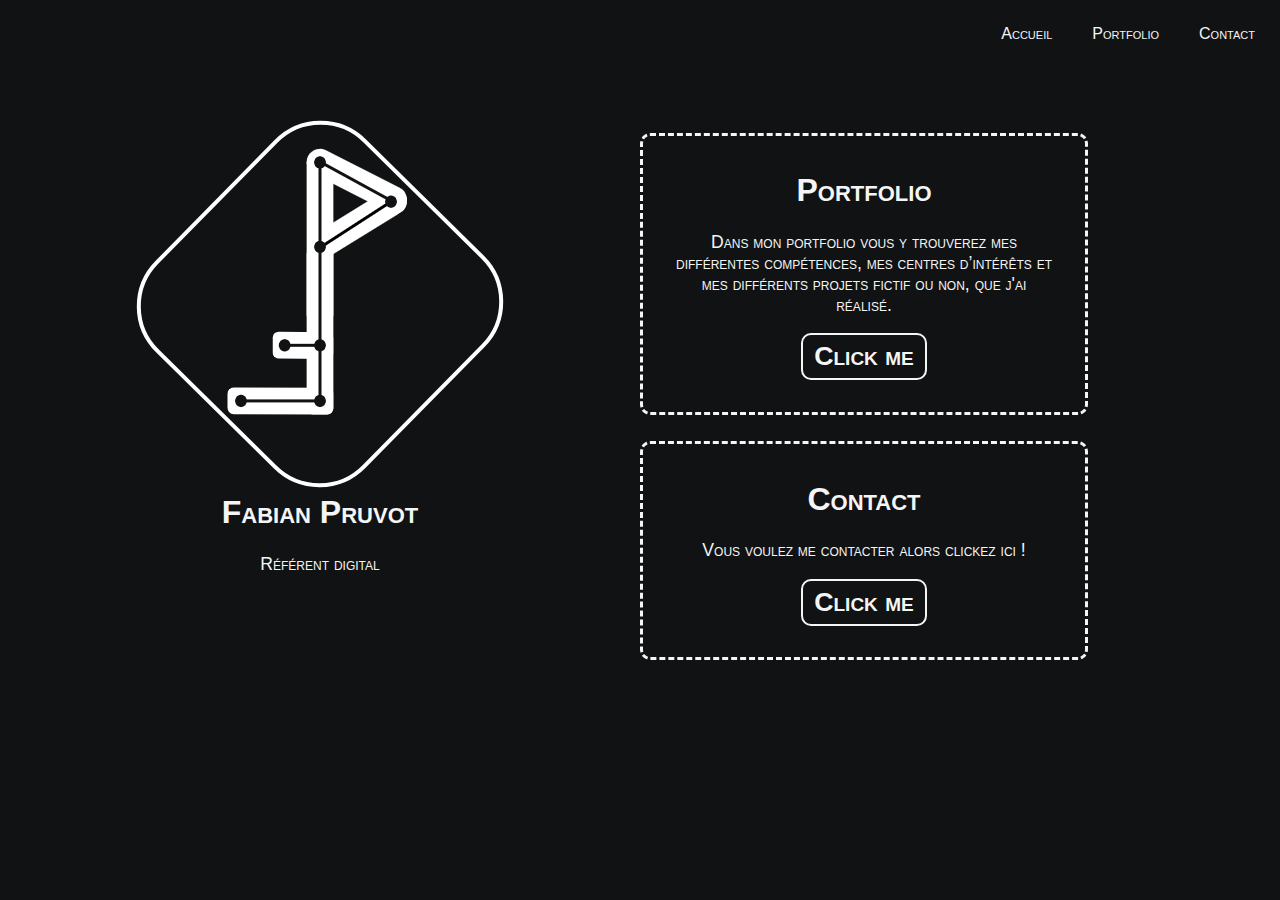
==== index.html @ a956ab96 "Debut du projet" ====
<!DOCTYPE html>
<html>
<head>
    <meta charset="utf-8" />
    <meta http-equiv="X-UA-Compatible" content="IE=edge">
    <title>Page Title</title>
    <meta name="viewport" content="width=device-width, initial-scale=1">
    <link rel="stylesheet" type="text/css" media="screen" href="CSS/app.css" />

</head>
<body>
    <header class= "nav color">
        <nav class="kiwi" id="kiwi">
        <div class="menus" id="menus"> <i class="fas fa-bars"></i></div>
        <ul>
        <li><a href="#" class="style"> Accueil</a></li>
        <li><a href="Portfolio.html" class="style"> Portfolio</a></li>
        <li><a href="Contact.html" class="style"> Contact</a></li>
        </ul>
        </nav>
</header>
<main class="pad">
<main class="logo">
<img class="laclé" src="images/Logo.png" alt="logo">
<h1 class="nom">Fabian Pruvot</h1>
<p class="nom"> Référent digital</p>
<aside>

</aside>
</main>
<main class="callact">
    <aside class="border">
        <h1>Portfolio</h1>
        <p>Dans mon portfolio vous y trouverez mes différentes compétences, mes centres d’intérêts et mes différents projets fictif ou non, que j'ai réalisé.</p>
        <Button class="butte"><h1> Click me </h1></Button>
    </aside>
        
</main>
<main class="callact">
        <aside class="border">
        <h1>Contact</h1>
        <p>Vous voulez me contacter alors clickez ici !</p>
        <Button class="butte"><h1> Click me </h1></Button>
        </aside>
</main>
</main>
    
</body>
<script src="JS/script.js"></script>
</html>
---- CSS/app.css ----
/* générale*/
*{
    box-sizing: border-box;
}
body{
    background-color: #101214;
    font-family: Arial, Helvetica, sans-serif;
    margin: 0;
    font-variant: small-caps;
}
h1{
    font-size: 2em;
    margin:5px;
    font-variant: small-caps;
}
p{
    font-size:1.1em;
}
.border{
    border: 3px dashed whitesmoke;
    border-radius: 10px 10px 10px 10px;
    display: flex;
    align-items: center;
    flex-direction: column;
    text-align: center;
    margin: 3%;
    padding: 7%;
    width: 100%;
}
.pad{
    padding-top: 4%;
    }
/*  NAV BAR */
.style {
    transition: all 600ms ease-in-out;
    -webkit-transition: all 600ms ease-in-out;
    -moz-transition: all 600ms ease-in-out;
    -o-transition: all 600ms ease-in-out; 
    color: whitesmoke;
    border-radius: 10px 10px 10px 10px;
    text-decoration: none;
}
.kiwi ul{
    margin: 0;
    padding: 0;
    list-style: none;
    text-align: center;  
}
header{
    display: flex;
    justify-content: flex-end;
    padding: 5px;
}
.kiwi a{
    display: block;
    padding: 20px 0;
    text-align: right;
}
.kiwi ul.show{
    display:block;   
}
li a:hover{
    background-color: whitesmoke;
    padding: 20px;
}
.style:hover{
    color: #101214;
}
/* Adaptation Nav bar */
@media screen and
(min-width: 700px){
    header ul{
    display: flex;
    justify-content: flex-end;
    }
    .menus{
        display: none;   
    }
    .kiwi ul{
        display: flex;   
    }
    .kiwi a{
        padding: 20px;
    }
}

/* Appel a l'action et boutton*/
.callact{
    display: flex;
    justify-content: center;
    align-items: center;
    flex-direction: column;
    float: right;
    width: 50%;
    color: whitesmoke;
    padding-right: 15%;

}
.butte{
    background-color: rgba(0, 0, 0, 0);
    color:whitesmoke;
    border: 2px solid whitesmoke;
    border-radius: 10px 10px 10px 10px;
}
/* LOGO */
@keyframes tourbiLol{
    0%{
    -webkit-transform: rotate(180deg);
    -moz-transform: rotate(180deg);
    -o-transform: rotate(180deg);
    -ms-transform: rotate(180deg);
    transform: rotate(180deg);
    }
}
.laclé{
    animation: 1s ease-out 0s 1 tourbiLol;
}
.logo{
    display: flex;
    justify-content: center;
    align-items: center;
    flex-direction: column;
    float: left;
    width: 50%;
    color: whitesmoke;
}
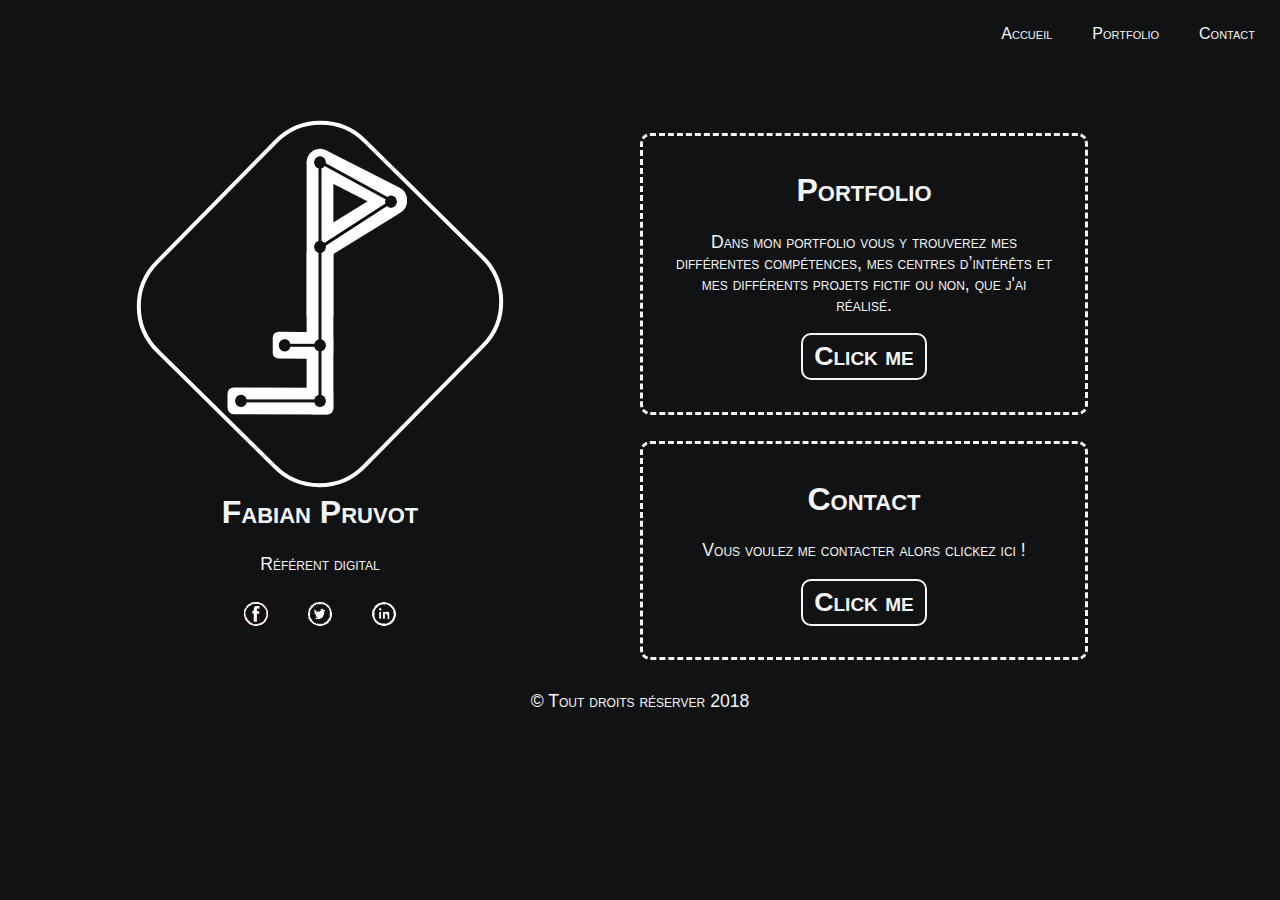
==== commit 08045cca: "ajout CSS logo résaux sociaux et responsive" ====
--- a/index.html
+++ b/index.html
@@ -24,6 +24,11 @@
 <img class="laclé" src="images/Logo.png" alt="logo">
 <h1 class="nom">Fabian Pruvot</h1>
 <p class="nom"> Référent digital</p>
+<main class="Zone_res">
+<div class="resocial"><img src="images/icone-2.png" alt=""></div>
+<div class="resocial"><img src="images/icone-3.png" alt=""></div>
+<div class="resocial"><img  src="images/icone-4.png" alt=""></div>
+</main>
 <aside>
 
 </aside>
@@ -32,19 +37,23 @@
     <aside class="border">
         <h1>Portfolio</h1>
         <p>Dans mon portfolio vous y trouverez mes différentes compétences, mes centres d’intérêts et mes différents projets fictif ou non, que j'ai réalisé.</p>
-        <Button class="butte"><h1> Click me </h1></Button>
+        <a href="Portfolio.html"><Button class="butte"><h1>Click me</h1></Button></a>
     </aside>
-        
 </main>
+
 <main class="callact">
         <aside class="border">
         <h1>Contact</h1>
         <p>Vous voulez me contacter alors clickez ici !</p>
-        <Button class="butte"><h1> Click me </h1></Button>
+        <a href="Contact.html"><Button class="butte"><h1> Click me </h1></Button></a>
         </aside>
 </main>
 </main>
-    
+<div class= "clear"></div>
+    <footer>
+           <p> &copy; Tout droits réserver 2018</p>
+    </footer>
 </body>
+
 <script src="JS/script.js"></script>
 </html>--- a/CSS/app.css
+++ b/CSS/app.css
@@ -102,6 +102,10 @@
     border: 2px solid whitesmoke;
     border-radius: 10px 10px 10px 10px;
 }
+.butte:hover {
+    background-color: rgba(255, 255, 255, 1);
+    color: #101214;
+}
 /* LOGO */
 @keyframes tourbiLol{
     0%{
@@ -113,7 +117,7 @@
     }
 }
 .laclé{
-    animation: 1s ease-out 0s 1 tourbiLol;
+    animation: 0.8s ease-out 0s 1 tourbiLol;
 }
 .logo{
     display: flex;
@@ -123,4 +127,39 @@
     float: left;
     width: 50%;
     color: whitesmoke;
+}
+.Zone_res{
+    display: flex;
+    justify-content: space-around;
+    width: 30%;
+}
+.resocial img{
+    -webkit-transition: all 0.5s ease;
+    transition: all 0.5s ease;
+    padding: 10px;
+}
+.resocial:hover img{
+    -webkit-transform: rotate(-90deg);
+    transform: rotate(-90deg);
+}
+@media screen and
+(max-width: 700px){
+    .logo{
+        float:none;
+        width:100%;
+    }
+    .laclé{
+        width: 80%;
+    }
+    .callact{
+        width:100%;
+        padding-left: 15%;
+    }
+}
+.clear{
+    clear: both;
+}
+footer{
+    text-align: center;
+    color: whitesmoke;
 }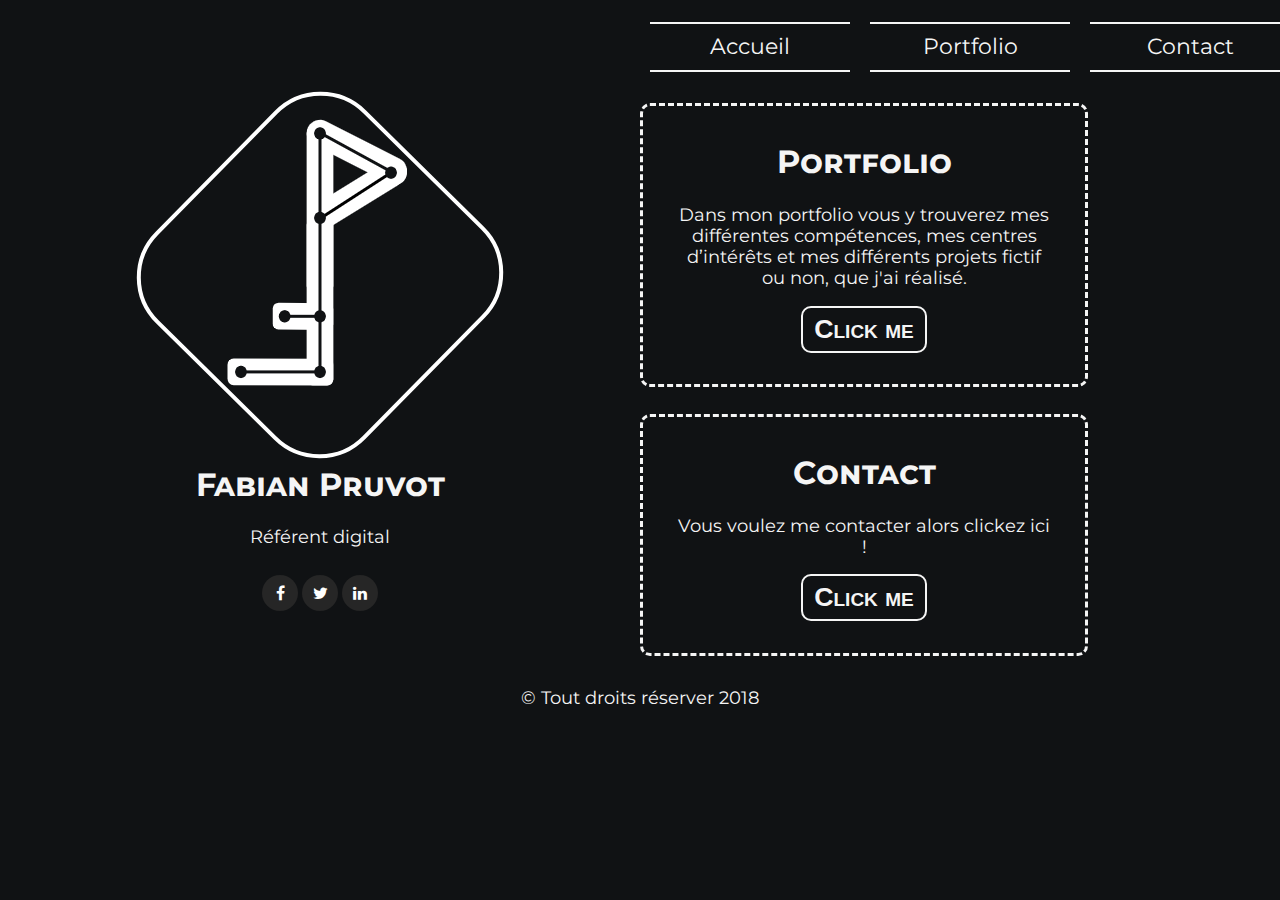
==== commit 9e9c7535: "refonte de la nav bar" ====
--- a/index.html
+++ b/index.html
@@ -6,29 +6,47 @@
     <title>Page Title</title>
     <meta name="viewport" content="width=device-width, initial-scale=1">
     <link rel="stylesheet" type="text/css" media="screen" href="CSS/app.css" />
-
+    <link href="https://stackpath.bootstrapcdn.com/font-awesome/4.7.0/css/font-awesome.min.css" rel="stylesheet">
 </head>
 <body>
-    <header class= "nav color">
-        <nav class="kiwi" id="kiwi">
-        <div class="menus" id="menus"> <i class="fas fa-bars"></i></div>
+    <header>
         <ul>
-        <li><a href="#" class="style"> Accueil</a></li>
-        <li><a href="Portfolio.html" class="style"> Portfolio</a></li>
-        <li><a href="Contact.html" class="style"> Contact</a></li>
+        <li>
+            <a href="#">
+            <span></span>
+            <span></span>
+            <span></span>
+            <span></span>
+            <p>Accueil</p>
+        </a></li>
+        <li>
+                <a href="Portfolio.html">
+                <span></span>
+                <span></span>
+                <span></span>
+                <span></span>
+                <p>Portfolio</p>
+        </a></li>
+        <li>
+                <a href="Contact.html">
+                <span></span>
+                <span></span>
+                <span></span>
+                <span></span>
+                <p>Contact</p>
+        </a></li>
         </ul>
-        </nav>
 </header>
 <main class="pad">
 <main class="logo">
 <img class="laclé" src="images/Logo.png" alt="logo">
 <h1 class="nom">Fabian Pruvot</h1>
 <p class="nom"> Référent digital</p>
-<main class="Zone_res">
-<div class="resocial"><img src="images/icone-2.png" alt=""></div>
-<div class="resocial"><img src="images/icone-3.png" alt=""></div>
-<div class="resocial"><img  src="images/icone-4.png" alt=""></div>
-</main>
+<div class="social-icons">
+    <a href="#"><i class="fa fa-facebook" aria-hidden="true"></i></a>
+    <a href="#"><i class="fa fa-twitter" aria-hidden="true"></i></a>
+    <a href="#"><i class="fa fa-linkedin" aria-hidden="true"></i></a>
+</div>
 <aside>
 
 </aside>
--- a/CSS/app.css
+++ b/CSS/app.css
@@ -1,12 +1,19 @@
+@import url('https://fonts.googleapis.com/css?family=Montserrat');
 /* générale*/
 *{
     box-sizing: border-box;
 }
 body{
     background-color: #101214;
-    font-family: Arial, Helvetica, sans-serif;
+    font-family: 'Montserrat', sans-serif;
     margin: 0;
-    font-variant: small-caps;
+    padding: 0;
+    color: whitesmoke;
+    
+}
+p{
+    color: whitesmoke;
+    
 }
 h1{
     font-size: 2em;
@@ -28,61 +35,9 @@
     width: 100%;
 }
 .pad{
-    padding-top: 4%;
+    padding-top: 7%;
     }
 /*  NAV BAR */
-.style {
-    transition: all 600ms ease-in-out;
-    -webkit-transition: all 600ms ease-in-out;
-    -moz-transition: all 600ms ease-in-out;
-    -o-transition: all 600ms ease-in-out; 
-    color: whitesmoke;
-    border-radius: 10px 10px 10px 10px;
-    text-decoration: none;
-}
-.kiwi ul{
-    margin: 0;
-    padding: 0;
-    list-style: none;
-    text-align: center;  
-}
-header{
-    display: flex;
-    justify-content: flex-end;
-    padding: 5px;
-}
-.kiwi a{
-    display: block;
-    padding: 20px 0;
-    text-align: right;
-}
-.kiwi ul.show{
-    display:block;   
-}
-li a:hover{
-    background-color: whitesmoke;
-    padding: 20px;
-}
-.style:hover{
-    color: #101214;
-}
-/* Adaptation Nav bar */
-@media screen and
-(min-width: 700px){
-    header ul{
-    display: flex;
-    justify-content: flex-end;
-    }
-    .menus{
-        display: none;   
-    }
-    .kiwi ul{
-        display: flex;   
-    }
-    .kiwi a{
-        padding: 20px;
-    }
-}
 
 /* Appel a l'action et boutton*/
 .callact{
@@ -103,16 +58,13 @@
     border-radius: 10px 10px 10px 10px;
 }
 .butte:hover {
+    transition: all 400ms ease-in-out;
     background-color: rgba(255, 255, 255, 1);
     color: #101214;
 }
 /* LOGO */
 @keyframes tourbiLol{
     0%{
-    -webkit-transform: rotate(180deg);
-    -moz-transform: rotate(180deg);
-    -o-transform: rotate(180deg);
-    -ms-transform: rotate(180deg);
     transform: rotate(180deg);
     }
 }
@@ -127,20 +79,6 @@
     float: left;
     width: 50%;
     color: whitesmoke;
-}
-.Zone_res{
-    display: flex;
-    justify-content: space-around;
-    width: 30%;
-}
-.resocial img{
-    -webkit-transition: all 0.5s ease;
-    transition: all 0.5s ease;
-    padding: 10px;
-}
-.resocial:hover img{
-    -webkit-transform: rotate(-90deg);
-    transform: rotate(-90deg);
 }
 @media screen and
 (max-width: 700px){
@@ -156,10 +94,243 @@
         padding-left: 15%;
     }
 }
+/* Portfolio carte et détail */
+.detail{
+    text-align: justify;
+    float: right;
+    width: 60%;
+    padding-right: 5%;
+}
+.card{
+    display: inline-flex;
+    top:10%;
+    left:10%;
+    width:300px;
+    height: 400px;
+    transform-style: preserve-3d;
+    perspective: 600px;
+    transition: 0.5s;
+}
+.card .front{
+    position:absolute;
+    top:0;
+    left:0;
+    width: 100%;
+    height: 100%;
+    background: #000;
+    backface-visibility: hidden;
+    transform:rotateX(0deg);
+    transition: 0.5s;
+}
+.card .back{
+    position:absolute;
+
+    left:0;
+    width: 100%;
+    height: 100%;
+    background: #000;
+    transform:rotateX(180deg);
+    transition: 0.5s;
+}
+.card:hover .front{
+    transform:rotateX(-180deg);
+}
+.card:hover .back{
+    transform:rotateX(0deg);
+}
+.card .back .details{
+    position: absolute;
+    top: 50%;
+    left: 0;
+    width: 100%;
+    transform: translateY(-50%);
+    text-align: center;
+    padding: 20px;
+    box-sizing: border-box;
+}
+.card .back .details h2{
+    margin: 0;
+    padding: 0;
+    font-size: 24px;
+    color: #fff;
+}
+.card .back .details h2 span{
+    color: #a7a7a7;
+    font-size: 16px;
+}
+.social-icons{
+    padding:10px 0;
+}
+.social-icons a{
+    display: inline-block;
+    width: 36px;
+    height: 36px;
+    text-align: center;
+    background: #262626;
+    color: #fff;
+    text-decoration: none;
+    border-radius: 50%;
+    transition: 0.5s;
+}
+.social-icons a .fa{
+    line-height: 36px;
+}
+.social-icons a:hover{
+    background: #919191;
+}
+.card .back::before{
+    content: '';
+    position: absolute;
+    top:0;
+    width: 100%;
+    height: 100%;
+    background: rgba(255, 255, 255, 0.2)
+}
+/* Portfolio mise en page */
+.flex{
+    display:flex;
+    float:left;
+    width: 40%;
+    justify-content: center;
+
+}
+.projet{ 
+display: flex;
+    width: 100%;
+    justify-content: center;
+}
+.nav_projet{
+    display: flex;
+    justify-content: center;
+    padding: 0;
+    list-style: none;
+
+}
+.pcnprojet{
+    padding: 20px;
+    color: white;
+}
+@media screen and
+(max-width: 700px){ 
+    .detail{
+        width: 95%;
+    }
+    .flex{
+        width: 100%;
+    }
+}
+/* refonte nav bar jolie jolie */
+ul{
+    position: absolute;
+    left: 50%;
+    margin:0;
+    padding: 0;
+    display: flex;
+}
+ul li{
+    list-style: none;
+    
+
+}
+ul li a{
+    display: block;
+    position: relative;
+    line-height: 50px;
+    width: 200px;
+    height: 50px;
+    margin:0 10px;
+    font-size: 20px;
+    text-align: center;
+    text-decoration: none;
+    transition: .5s;
+}
+ul li a span{
+    position: absolute;
+    transition: transform .5s;
+}
+ul li a span:nth-child(1),
+ul li a span:nth-child(3)
+{
+    width: 100%;
+    height: 2px;
+    background: whitesmoke;
+}
+ul li a span:nth-child(1)
+{
+    top: 0;
+    left: 0;
+    transform-origin: right;
+
+}
+ul li a:hover span:nth-child(1){
+    transform: scaleX(0);
+    transform-origin: left;
+    transition: transform .5s;
+}
+
+ul li a span:nth-child(3)
+{
+    bottom: 0;
+    left: 0;
+    transform-origin: left;
+
+}
+ul li a:hover span:nth-child(3){
+    transform: scaleX(0);
+    transform-origin: right;
+    transition: transform .5s;
+}
+
+ul li a span:nth-child(2),
+ul li a span:nth-child(4)
+{
+    width: 2px;
+    height: 100%;
+    background: whitesmoke;
+}
+ul li a span:nth-child(2)
+{
+    top: 0;
+    left: 0;
+    transform: scale(0);
+    transform-origin: bottom;
+
+}
+ul li a:hover span:nth-child(2){
+    transform: scale(1);
+    transform-origin: top;
+    transition: transform .5s;
+}
+
+ul li a span:nth-child(4)
+{
+    top: 0;
+    right: 0;
+    transform: scale(0);
+    transform-origin: top;
+
+}
+ul li a:hover span:nth-child(4){
+    transform: scale(1);
+    transform-origin: bottom;
+    transition: transform .5s;
+}
+@media screen and
+(max-width: 700px){
+    ul{
+        display: none;
+    }
+}
+
+
+/* Projet */
+
+
 .clear{
     clear: both;
 }
 footer{
     text-align: center;
     color: whitesmoke;
-}+}
+
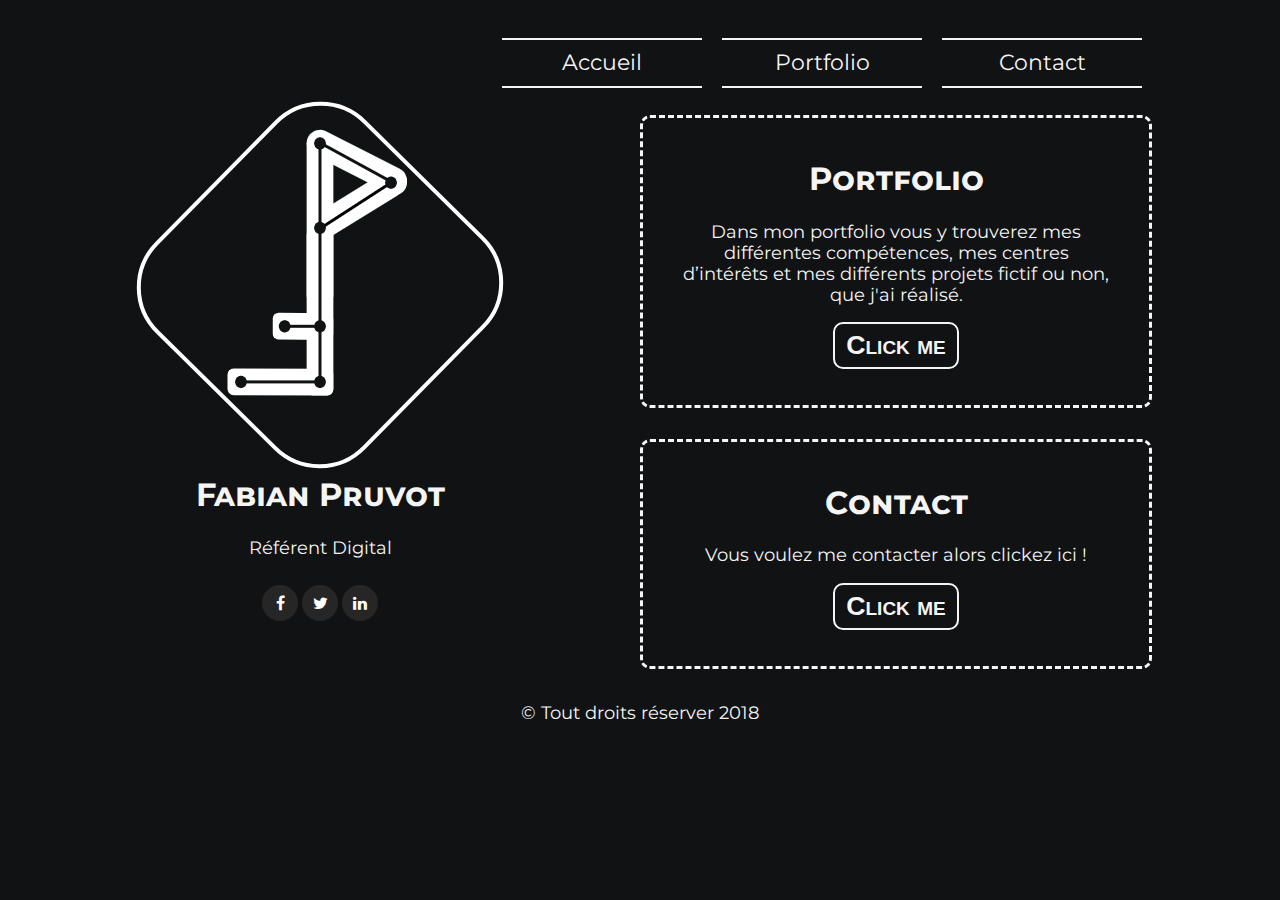
==== commit 62a4dd8b: "Ajout des slides mise en pages des projets classement des @media" ====
--- a/index.html
+++ b/index.html
@@ -10,6 +10,7 @@
 </head>
 <body>
     <header>
+        <div class="nav">
         <ul>
         <li>
             <a href="#">
@@ -36,12 +37,13 @@
                 <p>Contact</p>
         </a></li>
         </ul>
+    </div>
 </header>
 <main class="pad">
 <main class="logo">
 <img class="laclé" src="images/Logo.png" alt="logo">
 <h1 class="nom">Fabian Pruvot</h1>
-<p class="nom"> Référent digital</p>
+<p class="nom"> Référent Digital</p>
 <div class="social-icons">
     <a href="#"><i class="fa fa-facebook" aria-hidden="true"></i></a>
     <a href="#"><i class="fa fa-twitter" aria-hidden="true"></i></a>
--- a/CSS/app.css
+++ b/CSS/app.css
@@ -8,12 +8,10 @@
     font-family: 'Montserrat', sans-serif;
     margin: 0;
     padding: 0;
-    color: whitesmoke;
-    
+    color: whitesmoke;  
 }
 p{
     color: whitesmoke;
-    
 }
 h1{
     font-size: 2em;
@@ -34,10 +32,6 @@
     padding: 7%;
     width: 100%;
 }
-.pad{
-    padding-top: 7%;
-    }
-/*  NAV BAR */
 
 /* Appel a l'action et boutton*/
 .callact{
@@ -48,8 +42,7 @@
     float: right;
     width: 50%;
     color: whitesmoke;
-    padding-right: 15%;
-
+    padding-right: 10%;
 }
 .butte{
     background-color: rgba(0, 0, 0, 0);
@@ -80,20 +73,7 @@
     width: 50%;
     color: whitesmoke;
 }
-@media screen and
-(max-width: 700px){
-    .logo{
-        float:none;
-        width:100%;
-    }
-    .laclé{
-        width: 80%;
-    }
-    .callact{
-        width:100%;
-        padding-left: 15%;
-    }
-}
+
 /* Portfolio carte et détail */
 .detail{
     text-align: justify;
@@ -124,7 +104,6 @@
 }
 .card .back{
     position:absolute;
-
     left:0;
     width: 100%;
     height: 100%;
@@ -192,10 +171,9 @@
     float:left;
     width: 40%;
     justify-content: center;
-
 }
 .projet{ 
-display: flex;
+    display: flex;
     width: 100%;
     justify-content: center;
 }
@@ -204,33 +182,25 @@
     justify-content: center;
     padding: 0;
     list-style: none;
-
 }
 .pcnprojet{
     padding: 20px;
     color: white;
 }
-@media screen and
-(max-width: 700px){ 
-    .detail{
-        width: 95%;
-    }
-    .flex{
-        width: 100%;
-    }
-}
+
 /* refonte nav bar jolie jolie */
+.nav{
+    display: flex;
+    padding-right: 10%;
+    width: 100%;
+    height: 100px;
+    justify-content: flex-end;
+}
 ul{
-    position: absolute;
-    left: 50%;
-    margin:0;
-    padding: 0;
     display: flex;
 }
 ul li{
     list-style: none;
-    
-
 }
 ul li a{
     display: block;
@@ -260,7 +230,6 @@
     top: 0;
     left: 0;
     transform-origin: right;
-
 }
 ul li a:hover span:nth-child(1){
     transform: scaleX(0);
@@ -273,7 +242,6 @@
     bottom: 0;
     left: 0;
     transform-origin: left;
-
 }
 ul li a:hover span:nth-child(3){
     transform: scaleX(0);
@@ -294,7 +262,6 @@
     left: 0;
     transform: scale(0);
     transform-origin: bottom;
-
 }
 ul li a:hover span:nth-child(2){
     transform: scale(1);
@@ -308,29 +275,169 @@
     right: 0;
     transform: scale(0);
     transform-origin: top;
-
 }
 ul li a:hover span:nth-child(4){
     transform: scale(1);
     transform-origin: bottom;
     transition: transform .5s;
 }
+
+
+
+/* Projet */
+
+.espace{
+    width: 100%;
+}
+.clear{
+    clear: both;
+}
+footer{
+    text-align: center;
+    color: whitesmoke;
+}
+
+.projets{
+    width: 100%;
+    margin: 0;
+    float:none;
+    text-align: center;
+    margin-top: 5%;
+}
+.slider{
+    display: none;
+}
+.block_projet{
+    padding: 5%;
+}
+.center{
+    padding-top: 5%;
+    display: flex;
+    justify-content: center;
+}
+.no_slide{
+    display: initial;
+    height: 190px;
+
+}
 @media screen and
-(max-width: 700px){
+(min-width: 980px){
+    .projets{
+        height: 235px;
+        border-right: 2px dotted whitesmoke;
+        width: 40%;
+        text-align: center;
+        margin-top: 5%;
+        float: left;
+        margin-left: 5%;
+    }
+    .projets_d{
+        height: 235px;
+        border-left: 2px dotted whitesmoke;
+        width: 40%;
+        text-align: center;
+        margin-top: 5%;
+        float: right;
+        margin-right: 5%;
+    }
+    .block_projet{
+        padding: 5%;
+    }
+    .block_img{
+        height: 235px;
+        float: right;
+        margin-right: 15%;
+    }
+    .no_slide{
+        display: none;
+    }
+    .slider{
+        display: block;
+    }
+    .slide{
+        display: initial;
+        float: left;
+    }
+    .slides{
+        width: calc(444px*6);
+        animation: glisse 20s infinite;
+    }
+    .slider{
+        width:444px;
+        overflow: hidden;
+    }
+    @keyframes glisse{
+        0%{
+            transform: translateX(0)
+        }
+        15%{
+            transform: translateX(0)
+        }
+        20%{
+            transform: translateX(-444px)
+        }
+        35%{
+            transform: translateX(-444px)
+        }
+        40%{
+            transform: translateX(-888px)
+        }
+        55%{
+            transform: translateX(-888px)
+        }
+        60%{
+            transform: translateX(-1332px)
+        }
+        75%{
+            transform: translateX(-1332px)
+        }
+        80%{
+            transform: translateX(-1776px)
+        }
+        95%{
+            transform: translateX(-1776px)
+        }
+        100%{
+            transform: translateX(0)
+        }
+        105%{
+            transform: translateX(0)
+        }
+}
+}
+@media screen and
+(max-width: 740px){
     ul{
         display: none;
     }
 }
-
-
-/* Projet */
-
-
-.clear{
-    clear: both;
-}
-footer{
-    text-align: center;
-    color: whitesmoke;
-}
-
+@media screen and
+(max-width: 740px){ 
+    .detail{
+        width: 95%;
+    }
+    .flex{
+        width: 100%;
+    }
+}
+@media screen and
+(max-width:770px){
+    .flex{
+        height: 550px;
+        align-items: center;
+    }
+}
+@media screen and
+(max-width: 740px){
+    .logo{
+        float:none;
+        width:100%;
+    }
+    .laclé{
+        width: 80%;
+    }
+    .callact{
+        width:100%;
+        padding-left: 15%;
+    }
+}
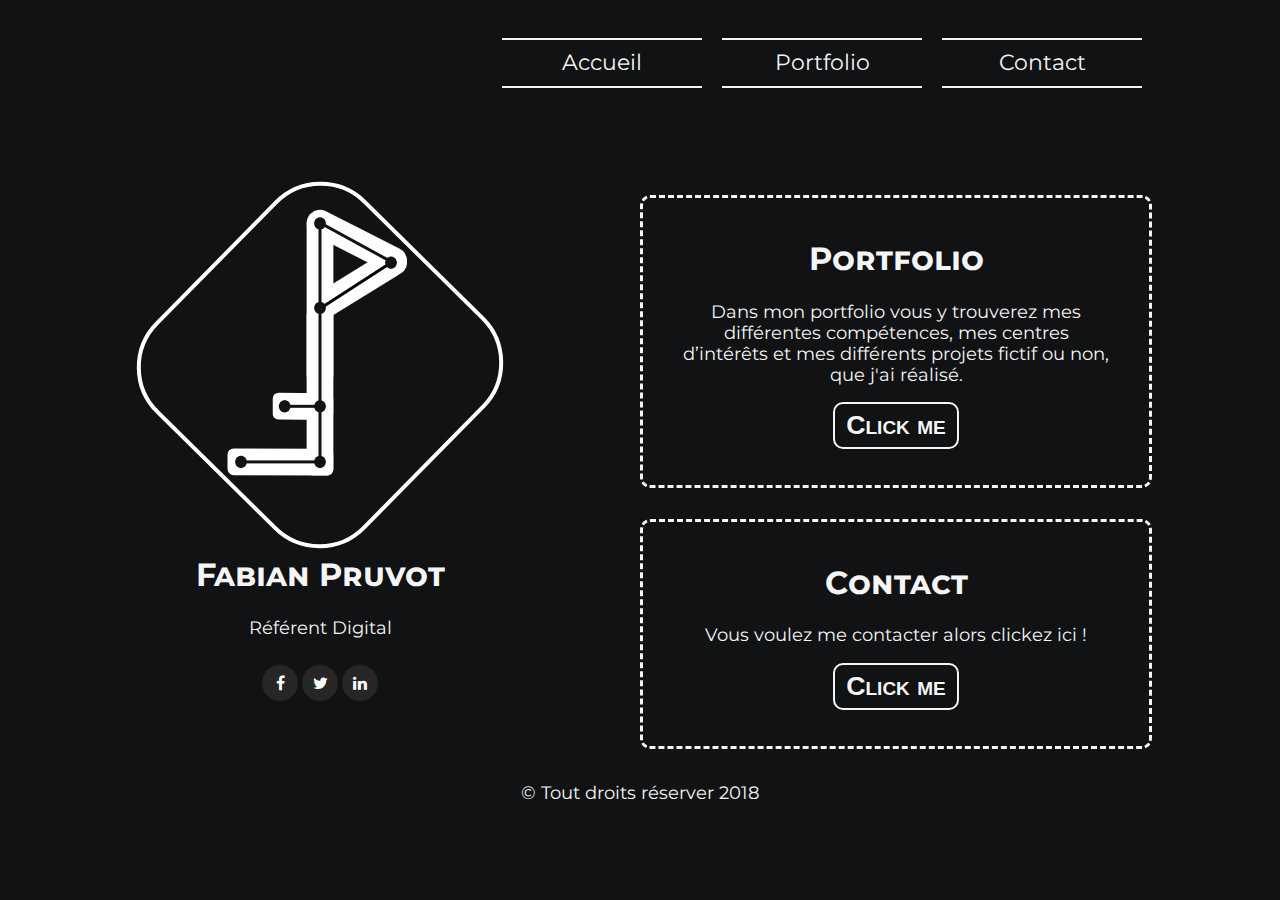
==== commit 96940171: "Modification mineur css commencement des animation keyframe" ====
--- a/index.html
+++ b/index.html
@@ -3,9 +3,10 @@
 <head>
     <meta charset="utf-8" />
     <meta http-equiv="X-UA-Compatible" content="IE=edge">
-    <title>Page Title</title>
+    <title>Portfolio - Pruvot Fabian - </title>
     <meta name="viewport" content="width=device-width, initial-scale=1">
     <link rel="stylesheet" type="text/css" media="screen" href="CSS/app.css" />
+    <link rel="shortcut icon" href="images/Logob.png">
     <link href="https://stackpath.bootstrapcdn.com/font-awesome/4.7.0/css/font-awesome.min.css" rel="stylesheet">
 </head>
 <body>
@@ -39,6 +40,7 @@
         </ul>
     </div>
 </header>
+<div class="espace"></div>
 <main class="pad">
 <main class="logo">
 <img class="laclé" src="images/Logo.png" alt="logo">
--- a/CSS/app.css
+++ b/CSS/app.css
@@ -1,3 +1,13 @@
+/*
+
+ _____ _                  _         _             _ _     
+|_   _| |_  ___   __ __ _| |_____  (_)___  __ _  | (_)___ 
+  | | | ' \/ -_) / _/ _` | / / -_) | (_-< / _` | | | / -_)
+  |_| |_||_\___| \__\__,_|_\_\___| |_/__/ \__,_| |_|_\___|
+
+
+
+*/
 @import url('https://fonts.googleapis.com/css?family=Montserrat');
 /* générale*/
 *{
@@ -110,6 +120,7 @@
     background: #000;
     transform:rotateX(180deg);
     transition: 0.5s;
+    backface-visibility: hidden;
 }
 .card:hover .front{
     transform:rotateX(-180deg);
@@ -171,12 +182,9 @@
     float:left;
     width: 40%;
     justify-content: center;
-}
-.projet{ 
-    display: flex;
-    width: 100%;
-    justify-content: center;
-}
+    align-items: center;
+}
+
 .nav_projet{
     display: flex;
     justify-content: center;
@@ -225,12 +233,14 @@
     height: 2px;
     background: whitesmoke;
 }
+
 ul li a span:nth-child(1)
 {
     top: 0;
     left: 0;
     transform-origin: right;
 }
+
 ul li a:hover span:nth-child(1){
     transform: scaleX(0);
     transform-origin: left;
@@ -288,6 +298,7 @@
 
 .espace{
     width: 100%;
+    height: 80px;
 }
 .clear{
     clear: both;
@@ -296,115 +307,107 @@
     text-align: center;
     color: whitesmoke;
 }
-
+.projet{ 
+    display: flex;
+    width: 100%;
+    justify-content: center;
+}
 .projets{
     width: 100%;
     margin: 0;
     float:none;
     text-align: center;
-    margin-top: 5%;
-}
-.slider{
-    display: none;
-}
-.block_projet{
-    padding: 5%;
+}
+.border_lower{
+    border: 2px solid whitesmoke;
+    width: 10%;
+    margin: 2%;
+}
+.border_Upper{
+    border: 2px solid whitesmoke;
+    width: 20%;
+}
+.block_projet_d{
+    text-align: center;
 }
 .center{
-    padding-top: 5%;
-    display: flex;
-    justify-content: center;
-}
-.no_slide{
-    display: initial;
-    height: 190px;
-
-}
+    display: flex;
+    justify-content: center;
+    align-items: center;
+    width: 40%;
+    border: 3px dashed whitesmoke;
+}
+
+.imgs{
+    width: 90%;
+    margin: 3%;
+}
+.sep{
+    display: flex;
+    justify-content: center;
+    align-items: center;
+    flex-direction: column;
+
+}
+.circle{
+    display: block;
+    background: whitesmoke;
+    border-radius: 50%;
+    height: 20px;
+    width: 20px;
+    margin: 0;
+}
+.row{
+    display: flex;
+    width: 100%;
+    justify-content: center;
+    align-items: center;
+}
+.center_g{
+    display: flex;
+    justify-content: center;
+    align-items: center;
+    width: 40%;
+    border: 3px dashed whitesmoke;
+}
+.anibord{
+    border: 1.5px dashed whitesmoke;
+    width: 100%;
+}
+.titre{
+    width: 100%;
+    height: 0;
+    display: flex;
+    align-items: center;
+}
+
+
 @media screen and
-(min-width: 980px){
+(min-width: 740px){
     .projets{
-        height: 235px;
-        border-right: 2px dotted whitesmoke;
+        display: flex;
+        justify-content: center;
+        text-align: center;
+
+    }
+    .text{
+        padding: 5%;
+        margin: 0
+    }
+    .block_projet{
         width: 40%;
-        text-align: center;
-        margin-top: 5%;
-        float: left;
-        margin-left: 5%;
-    }
-    .projets_d{
-        height: 235px;
-        border-left: 2px dotted whitesmoke;
+        display: flex;
+        flex-direction: column;
+    }
+    .block_projet_g{
         width: 40%;
-        text-align: center;
-        margin-top: 5%;
-        float: right;
-        margin-right: 5%;
-    }
-    .block_projet{
-        padding: 5%;
-    }
-    .block_img{
-        height: 235px;
-        float: right;
-        margin-right: 15%;
-    }
-    .no_slide{
-        display: none;
-    }
-    .slider{
-        display: block;
-    }
-    .slide{
-        display: initial;
-        float: left;
-    }
-    .slides{
-        width: calc(444px*6);
-        animation: glisse 20s infinite;
-    }
-    .slider{
-        width:444px;
-        overflow: hidden;
-    }
-    @keyframes glisse{
-        0%{
-            transform: translateX(0)
-        }
-        15%{
-            transform: translateX(0)
-        }
-        20%{
-            transform: translateX(-444px)
-        }
-        35%{
-            transform: translateX(-444px)
-        }
-        40%{
-            transform: translateX(-888px)
-        }
-        55%{
-            transform: translateX(-888px)
-        }
-        60%{
-            transform: translateX(-1332px)
-        }
-        75%{
-            transform: translateX(-1332px)
-        }
-        80%{
-            transform: translateX(-1776px)
-        }
-        95%{
-            transform: translateX(-1776px)
-        }
-        100%{
-            transform: translateX(0)
-        }
-        105%{
-            transform: translateX(0)
-        }
-}
-}
+        display: flex;
+        justify-content: center;
+        align-items: center;
+        flex-direction: column;
+    }
+}
+
 @media screen and
 (max-width: 740px){
     ul{
@@ -418,13 +421,6 @@
     }
     .flex{
         width: 100%;
-    }
-}
-@media screen and
-(max-width:770px){
-    .flex{
-        height: 550px;
-        align-items: center;
     }
 }
 @media screen and
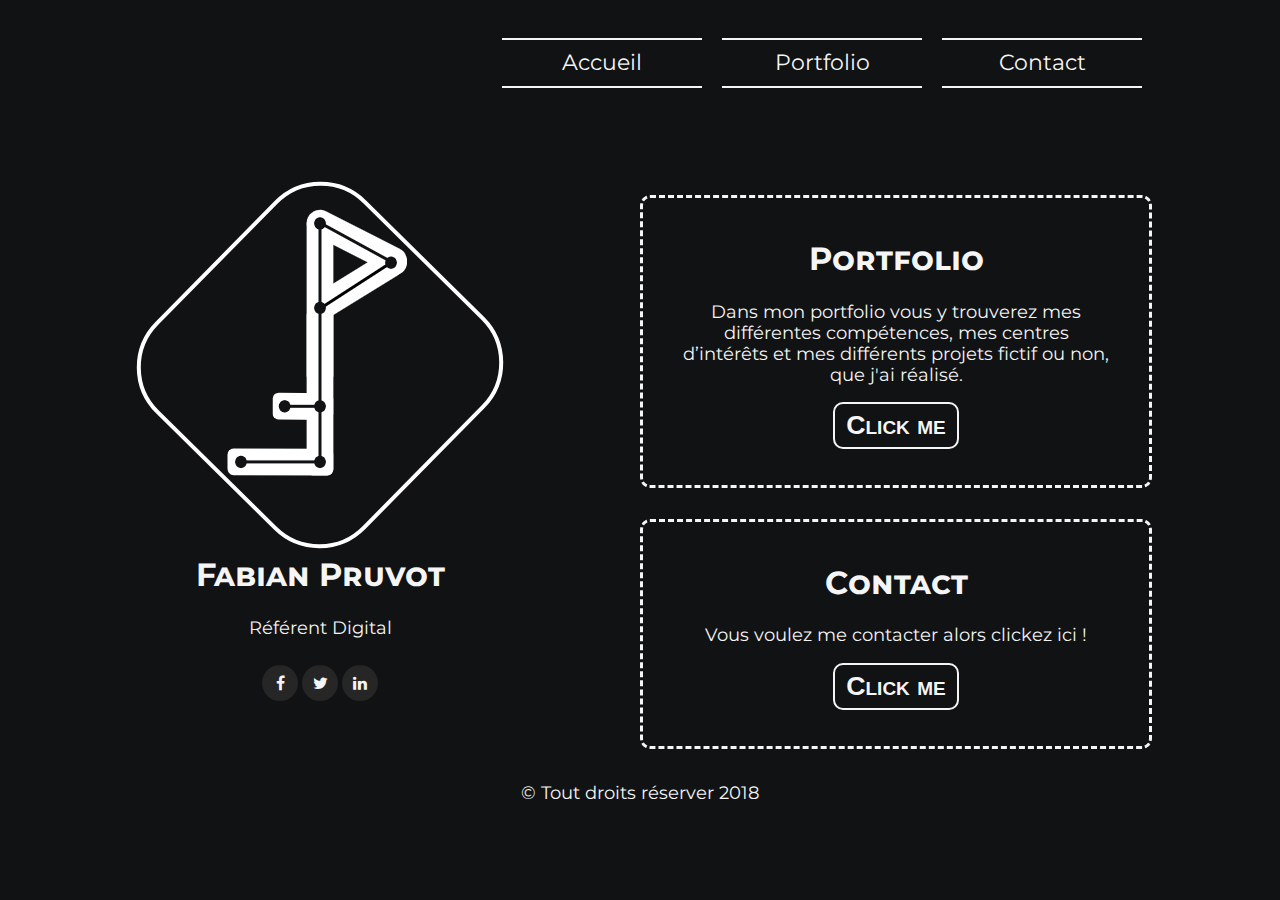
==== commit b5bcaad2: "Ajout JS addevent; CSS effect;  key frames; test du sroll action" ====
--- a/index.html
+++ b/index.html
@@ -77,5 +77,4 @@
     </footer>
 </body>
 
-<script src="JS/script.js"></script>
 </html>--- a/CSS/app.css
+++ b/CSS/app.css
@@ -66,13 +66,8 @@
     color: #101214;
 }
 /* LOGO */
-@keyframes tourbiLol{
-    0%{
-    transform: rotate(180deg);
-    }
-}
 .laclé{
-    animation: 0.8s ease-out 0s 1 tourbiLol;
+    animation: tourbilol 0.8s ease-out 0s 1 ;
 }
 .logo{
     display: flex;
@@ -322,40 +317,81 @@
     border: 2px solid whitesmoke;
     width: 10%;
     margin: 2%;
+    animation: Boder 2s linear forwards;
 }
 .border_Upper{
     border: 2px solid whitesmoke;
     width: 20%;
-}
-.block_projet_d{
-    text-align: center;
-}
+    animation: Boder2 2s linear forwards;
+}
+
 .center{
     display: flex;
     justify-content: center;
     align-items: center;
+    border: 3px dashed whitesmoke;
+    display: none;
+}
+.width{
     width: 40%;
-    border: 3px dashed whitesmoke;
+    height: 241px;
+}
+.block_projet h1{
+    display: none;
 }
 
 .imgs{
+    display: block;
     width: 90%;
     margin: 3%;
 }
+.wrapper{
+    position: relative;
+    overflow: hidden;
+    width: 100%;
+}
+.content{
+    position: absolute;
+    top: 50%;
+    left: 50%;
+    transform: translate(-50%, -50%);
+    -ms-transform: translate(-50%, -50%);
+    font-size: 100px;
+    
+}
+.overlay{
+    position: absolute;
+    bottom: 0;
+    left: 0;
+    right: 0;
+    background-color: #91919181;
+    width: 100%;
+    height: 0;
+    transition: .5s ease;
+    overflow: hidden;
+}
+.fa {
+    color: whitesmoke;
+}
+.wrapper:hover .overlay{
+    height: 100%;
+}
 .sep{
     display: flex;
     justify-content: center;
     align-items: center;
     flex-direction: column;
-
 }
 .circle{
     display: block;
     background: whitesmoke;
+    box-shadow: 0 0 0 0 rgba(255, 255, 255, 0.7);
     border-radius: 50%;
     height: 20px;
     width: 20px;
     margin: 0;
+    cursor: pointer;
+    animation: pulse 1.5s infinite cubic-bezier(0.66, 0, 0, 1);
 }
 .row{
     display: flex;
@@ -363,22 +399,129 @@
     justify-content: center;
     align-items: center;
 }
-.center_g{
-    display: flex;
-    justify-content: center;
-    align-items: center;
-    width: 40%;
-    border: 3px dashed whitesmoke;
-}
 .anibord{
-    border: 1.5px dashed whitesmoke;
-    width: 100%;
+    display: none;
+    animation: anibord 2s linear forwards;
 }
 .titre{
     width: 100%;
     height: 0;
     display: flex;
     align-items: center;
+}
+.essaie{
+    width: 100%;
+    margin: 0;
+    padding: 0;
+    display: flex;
+    justify-content: center;
+    align-items: center;
+    height: 300px;
+}
+.indicator{
+    position: relative;
+    width: 50px;
+    height: 50px;
+    transform: rotate(45deg);
+}
+.indicator span{
+    position: absolute;
+    top: 0;
+    left: 0;
+    width: 100%;
+    height: 100%;
+    box-sizing: border-box;
+    border: none;
+    border-right: 3px solid;
+    border-bottom: 3px solid ;
+    animation: scroll 1s linear infinite;
+}
+.indicator span:nth-child(1)
+{
+    top: -30px;
+    left:-30px;
+    animation-delay: 0s;
+}
+.indicator span:nth-child(2)
+{
+    top: -15px;
+    left:-15px;
+    animation-delay: 0.2s;
+}
+.indicator span:nth-child(3)
+{
+    top: 0px;
+    left:0px;
+    animation-delay: 0.4s;
+}
+.indicator span:nth-child(4)
+{
+    top: 15px;
+    left:15px;
+    animation-delay: 0.6s;
+}
+.indicator span:nth-child(5)
+{
+    top: 30px;
+    left: 30px;
+    animation-delay: 0.8s;
+}
+@keyframes pulse {
+    to {box-shadow: 0 0 0 45px rgba(232, 76, 61, 0);
+    }
+}
+@keyframes scroll{
+    0%{
+        border-color: #222;
+        transform: translate(0,0);
+    }
+    20%{
+        border-color: whitesmoke;
+        transform: translate(15px,15px);
+    }
+    20.1%, 100%{
+        border-color: #222;
+    }
+}
+@keyframes Boder2{
+    0%{
+        height: 0;
+        width: 0%;
+    }
+    100%{
+        height: 0;
+        width: 20%;
+    }
+}
+@keyframes Boder{
+    0%{
+        height: 0;
+        width: 0%;
+    }
+    100%{
+        height: 0;
+        width: 10%;
+    }
+}
+
+@keyframes tourbiLol{
+    0%{
+    transform: rotate(180deg);
+    }
+}
+@keyframes anibord{
+    0%{
+        height: 0;
+        width: 0;
+        border-bottom:  1.5px dashed whitesmoke;
+        border-top:  1.5px dashed whitesmoke;
+    }
+    100%{
+        height: 0;
+        width: 100%;
+        border-bottom:  1.5px dashed whitesmoke;
+        border-top:  1.5px dashed whitesmoke;
+    }
 }
 
 
@@ -399,13 +542,6 @@
         display: flex;
         flex-direction: column;
     }
-    .block_projet_g{
-        width: 40%;
-        display: flex;
-        justify-content: center;
-        align-items: center;
-        flex-direction: column;
-    }
 }
 
 @media screen and
